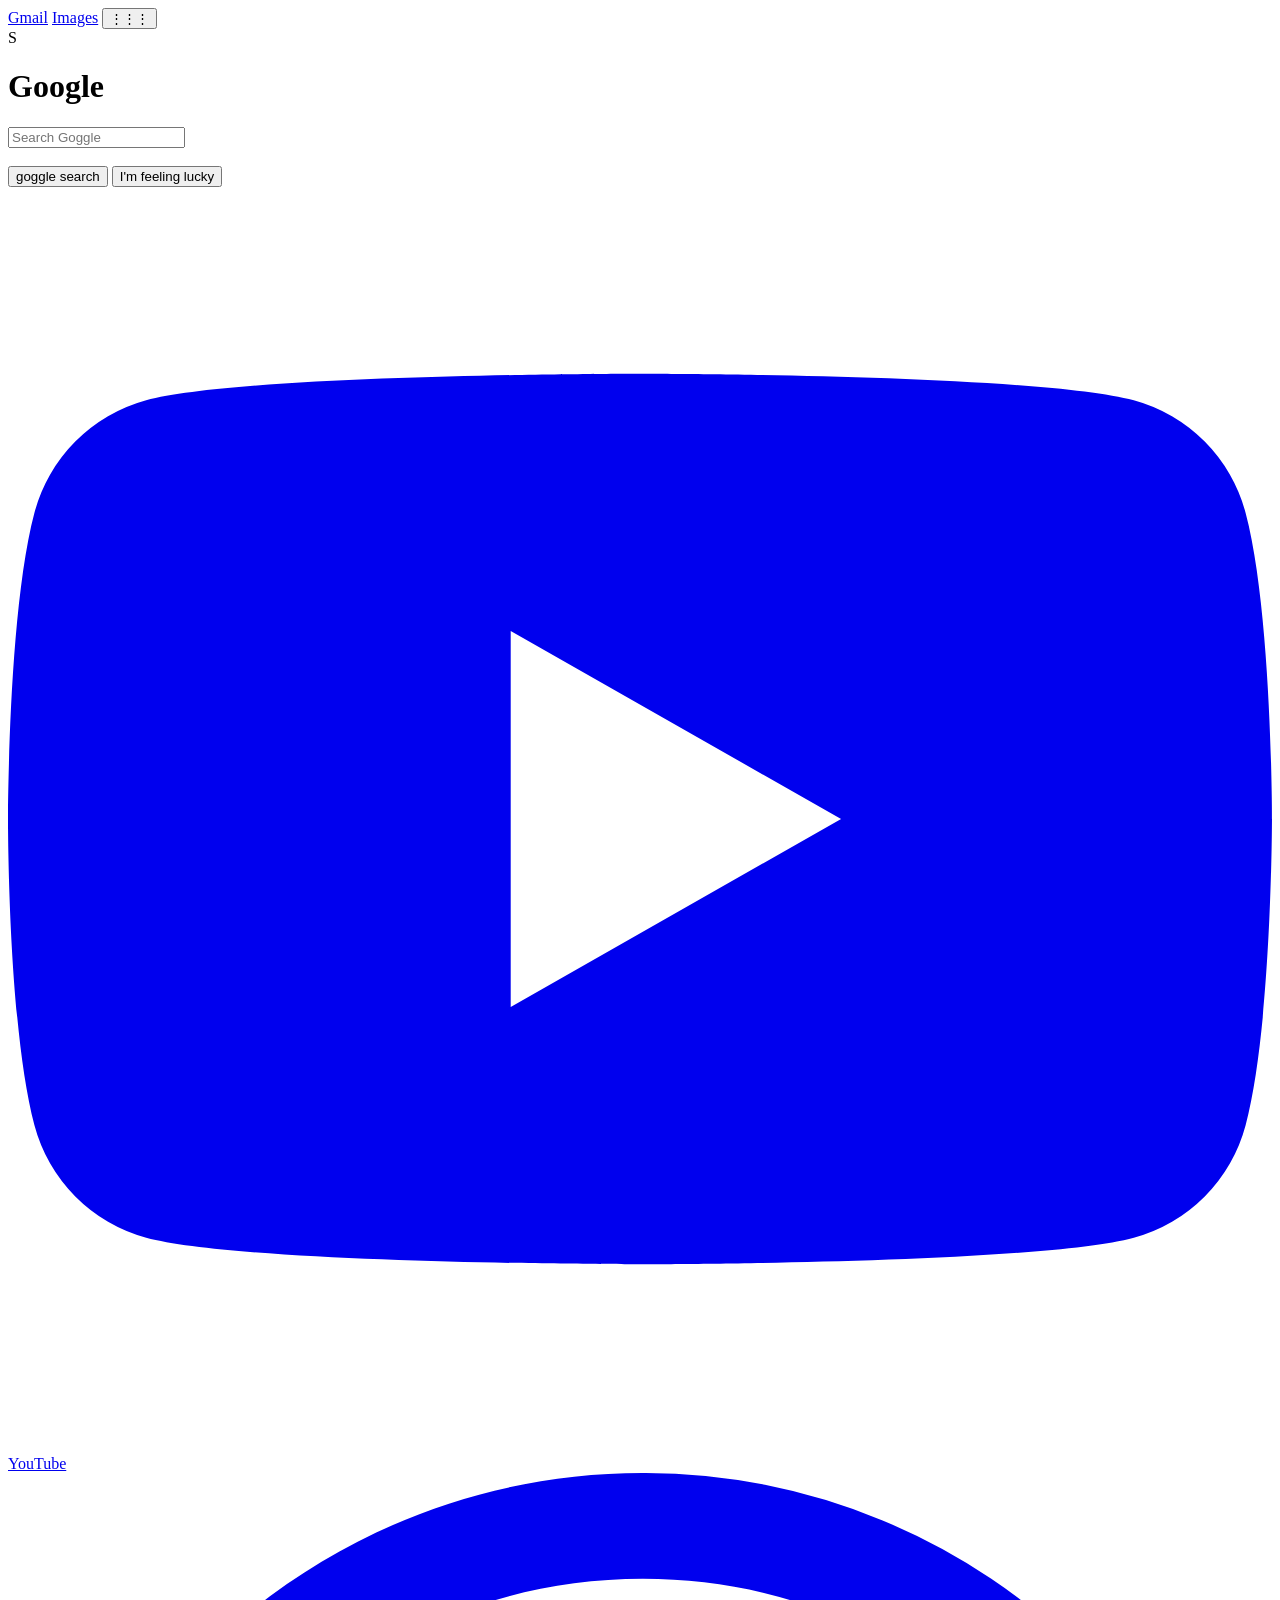
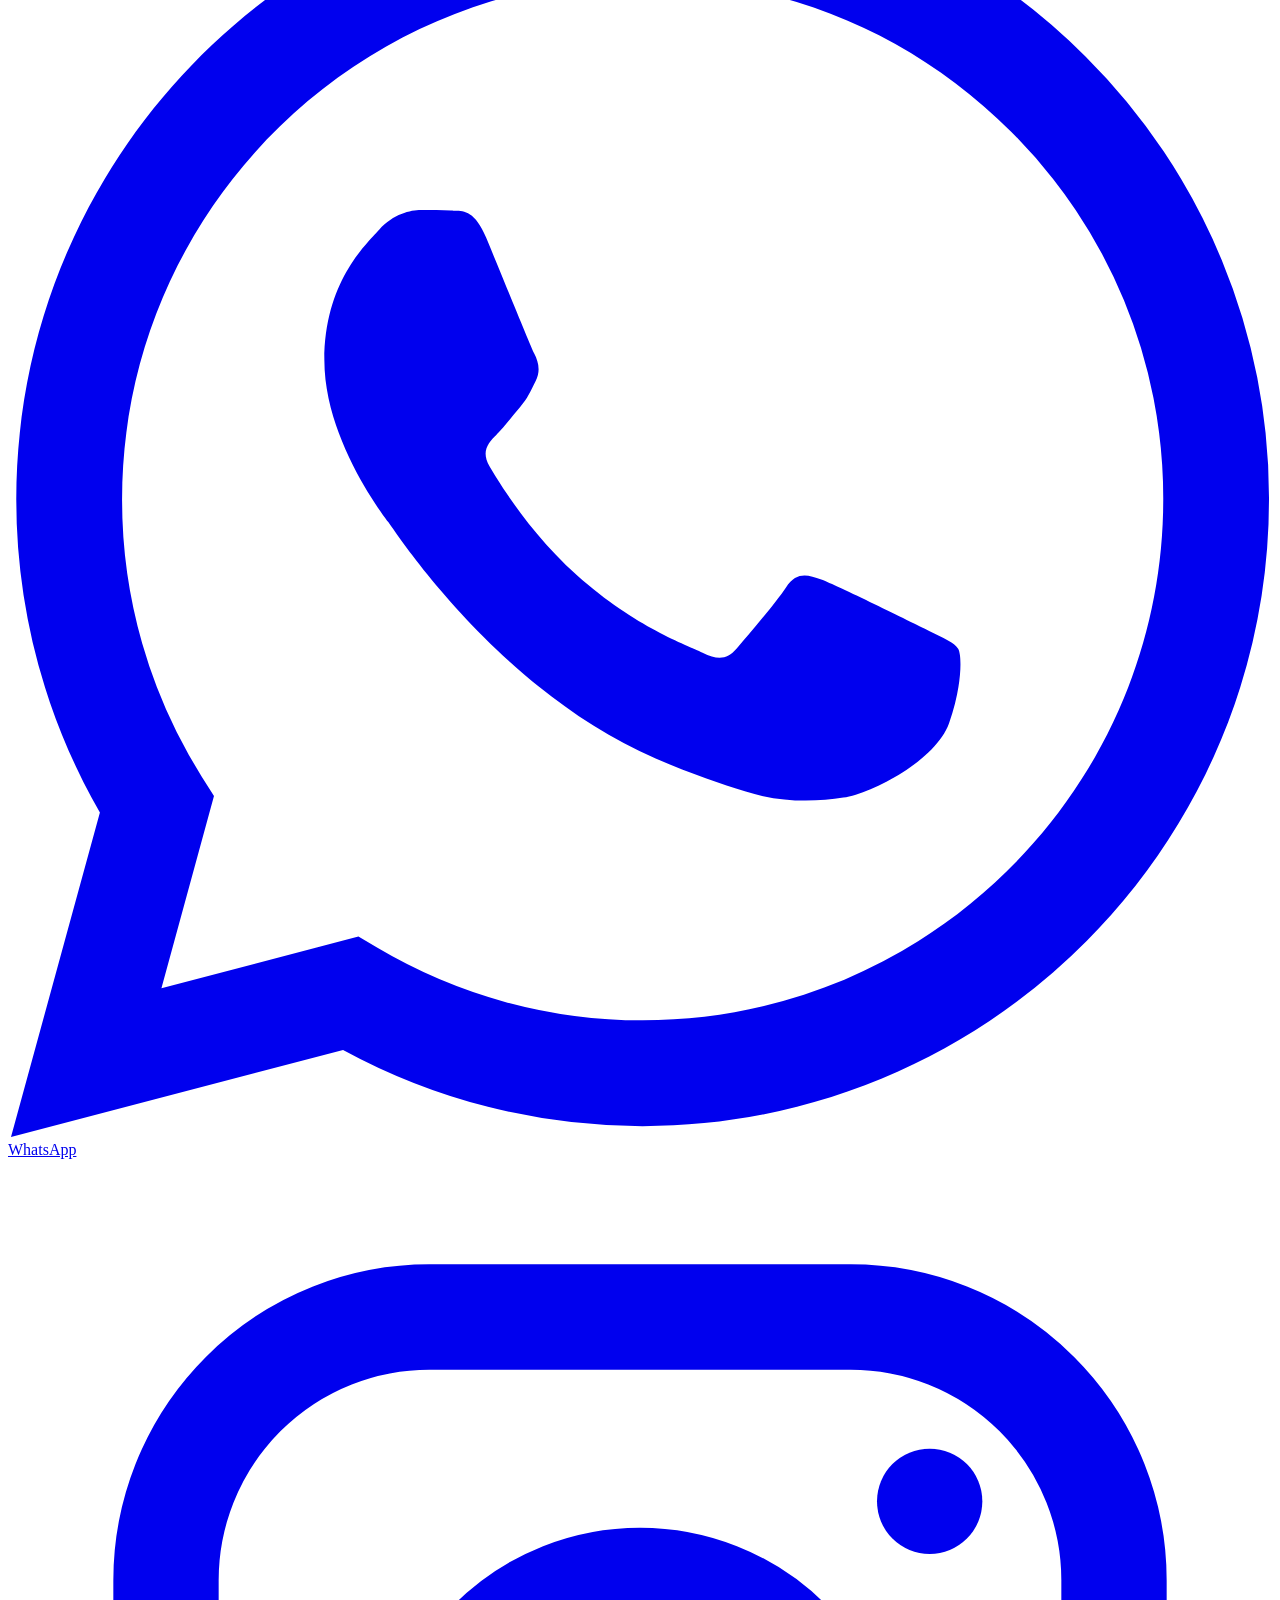
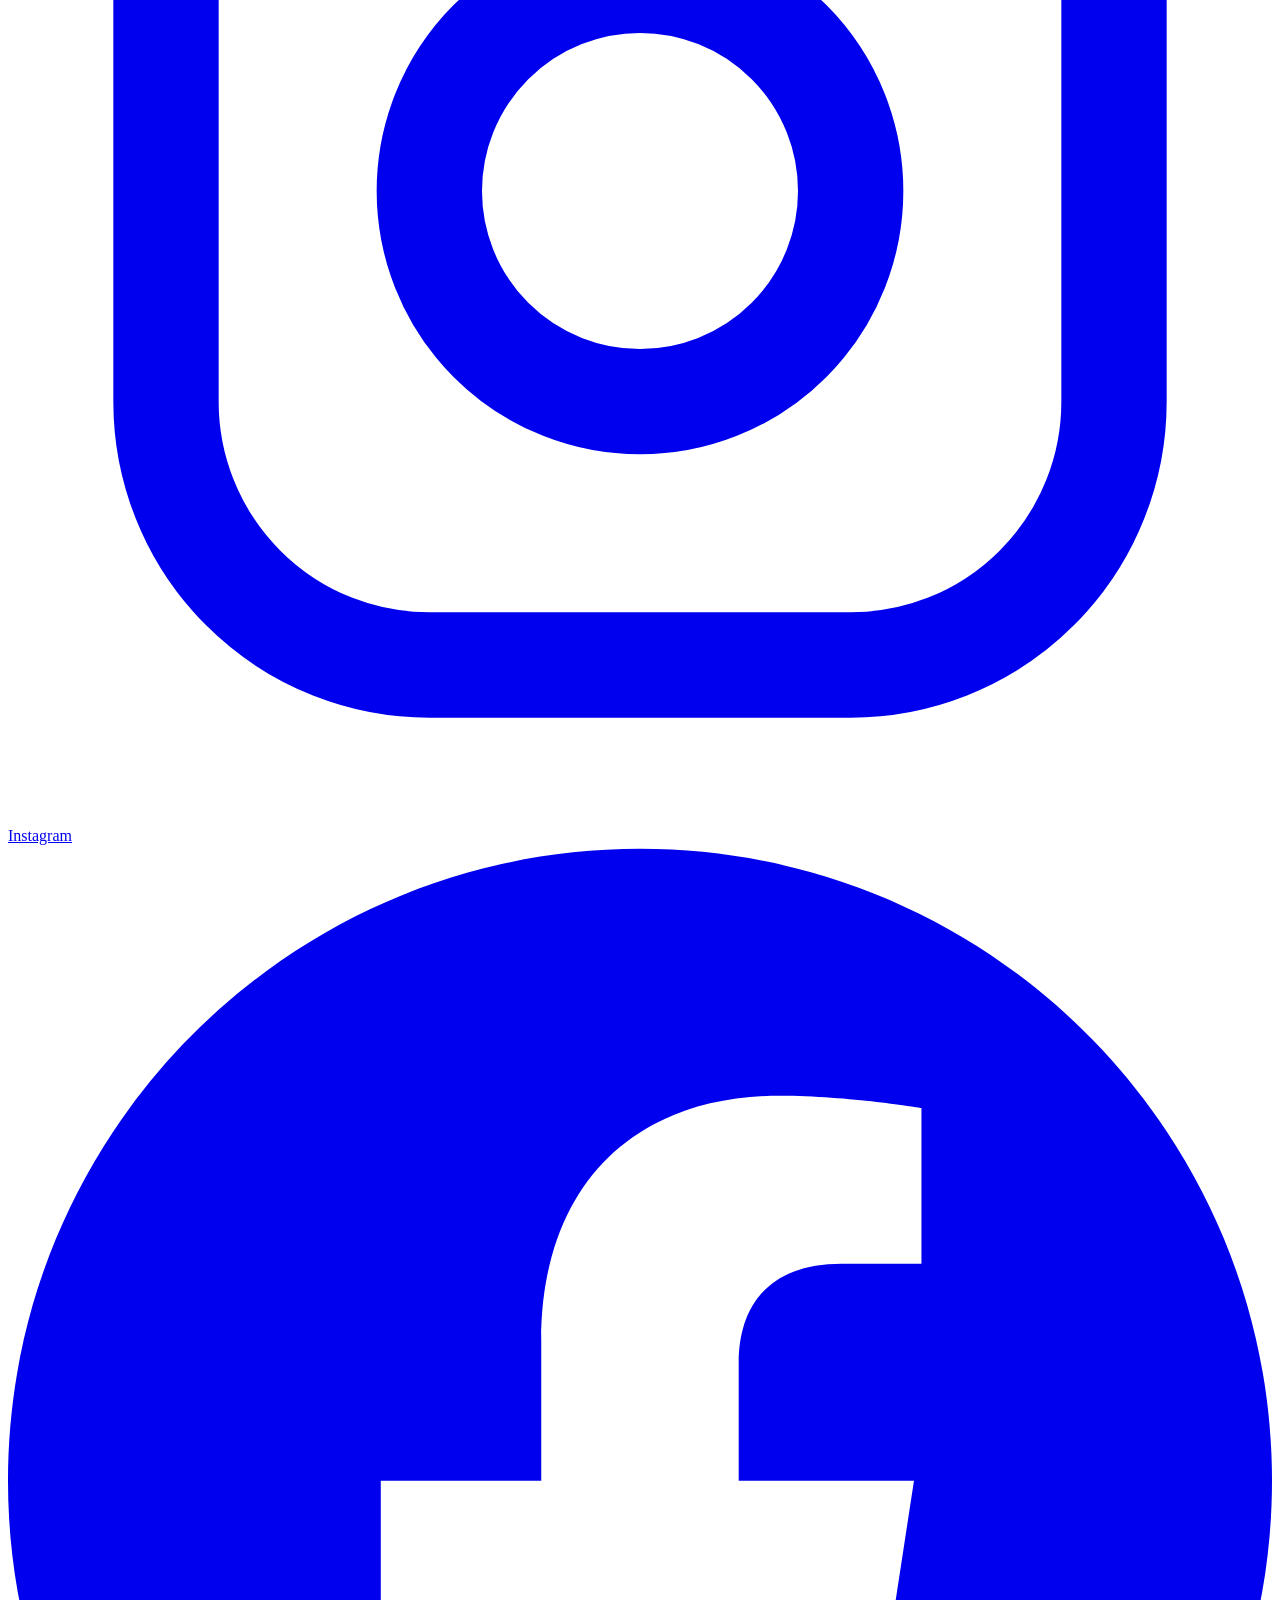
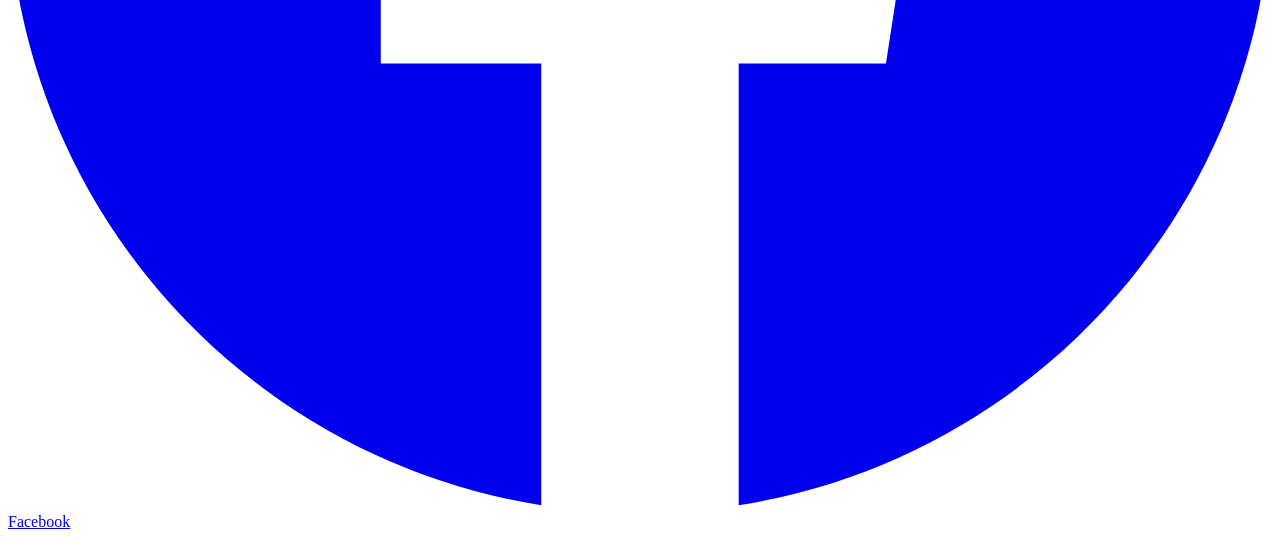
==== index.html @ 663bb2d8 "firrst" ====
<!DOCTYPE html>
<html lang="en">
<head>
    <meta charset="UTF-8">
    <meta name="viewport" content="width=device-width, initial-scale=1.0">
    <title>Goggle Clone</title>
    <link rel="stylesheet" href="Goggleclone.css">
</head>
<body>
    <header class="top-bar">
  <a href="#">Gmail</a>
  <a href="#">Images</a>
  
  <button class="apps" aria-label="Apps">⋮⋮⋮</button>
  <div class="avatar">S</div>
        </header>
    </div>
    <h1>
        <span class="blue">G</span><span class="red">o</span><Span class="orange">o</Span><span class="blue">g</span><span class="green">l</span><span class="red">e</span>

    </h1>
    <form action="https://www.google.com/search" method="GET">
    <input type="search"
    name="q"
    placeholder="Search Goggle" class="input">
    </form>
    <br>
    <button class="bottom">goggle search</button>
    <button class="bottom"> I'm feeling lucky</button>
<div class="shortcuts">

  <a class="shortcut" href="https://www.youtube.com" target="_blank" rel="noopener">
    <span class="tile youtube">
      <svg viewBox="0 0 24 24" fill="currentColor">
        <path d="M23.498 6.186a3.016 3.016 0 0 0-2.122-2.136C19.505 3.545 12 3.545 12 3.545s-7.505 0-9.377.505A3.017 3.017 0 0 0 .502 6.186C0 8.07 0 12 0 12s0 3.93.502 5.814a3.016 3.016 0 0 0 2.122 2.136c1.871.505 9.376.505 9.376.505s7.505 0 9.377-.505a3.015 3.015 0 0 0 2.122-2.136C24 15.93 24 12 24 12s0-3.93-.502-5.814zM9.545 15.568V8.432L15.818 12l-6.273 3.568z"/>
      </svg>
    </span>
    <span class="label">YouTube</span>
  </a>

  <a class="shortcut" href="https://web.whatsapp.com" target="_blank" rel="noopener">
    <span class="tile whatsapp">
      <svg viewBox="0 0 24 24" fill="currentColor">
        <path d="M17.472 14.382c-.297-.149-1.758-.867-2.03-.967-.273-.099-.471-.148-.67.15-.197.297-.767.966-.94 1.164-.173.199-.347.223-.644.075-.297-.15-1.255-.463-2.39-1.475-.883-.788-1.48-1.761-1.653-2.059-.173-.297-.018-.458.13-.606.134-.133.298-.347.446-.52.149-.174.198-.298.298-.497.099-.198.05-.371-.025-.52-.075-.149-.669-1.612-.916-2.207-.242-.579-.487-.5-.669-.51-.173-.008-.371-.01-.57-.01-.198 0-.52.074-.792.372-.272.297-1.04 1.016-1.04 2.479 0 1.462 1.065 2.875 1.213 3.074.149.198 2.096 3.2 5.077 4.487.709.306 1.262.489 1.694.625.712.227 1.36.195 1.871.118.571-.085 1.758-.719 2.006-1.413.248-.694.248-1.289.173-1.413-.074-.124-.272-.198-.57-.347m-5.421 7.403h-.004a9.87 9.87 0 01-5.031-1.378l-.361-.214-3.741.982.998-3.648-.235-.374a9.86 9.86 0 01-1.51-5.26c.001-5.45 4.436-9.884 9.888-9.884 2.64 0 5.122 1.03 6.988 2.898a9.825 9.825 0 012.893 6.994c-.003 5.45-4.437 9.884-9.885 9.884m8.413-18.297A11.815 11.815 0 0012.05 0C5.495 0 .16 5.335.157 11.892c0 2.096.547 4.142 1.588 5.945L.057 24l6.305-1.654a11.882 11.882 0 005.683 1.448h.005c6.554 0 11.89-5.335 11.893-11.893a11.821 11.821 0 00-3.48-8.413z"/>
      </svg>
    </span>
    <span class="label">WhatsApp</span>
  </a>

  <a class="shortcut" href="https://www.instagram.com" target="_blank" rel="noopener">
    <span class="tile instagram">
      <svg viewBox="0 0 24 24" fill="none" stroke="currentColor" stroke-width="2" stroke-linecap="round" stroke-linejoin="round">
        <rect x="3" y="3" width="18" height="18" rx="5"/>
        <circle cx="12" cy="12" r="4"/>
        <circle cx="17.5" cy="6.5" r="1" fill="currentColor" stroke="none"/>
      </svg>
    </span>
    <span class="label">Instagram</span>
  </a>

  <a class="shortcut" href="https://www.facebook.com" target="_blank" rel="noopener">
    <span class="tile facebook">
      <svg viewBox="0 0 24 24" fill="currentColor">
        <path d="M24 12.073c0-6.627-5.373-12-12-12s-12 5.373-12 12c0 5.99 4.388 10.954 10.125 11.854v-8.385H7.078v-3.47h3.047V9.43c0-3.007 1.792-4.669 4.533-4.669 1.312 0 2.686.235 2.686.235v2.953H15.83c-1.491 0-1.956.925-1.956 1.874v2.25h3.328l-.532 3.47h-2.796v8.385C19.612 23.027 24 18.062 24 12.073z"/>
      </svg>
    </span>
    <span class="label">Facebook</span>
  </a>

</div>
    
</body>
</html>
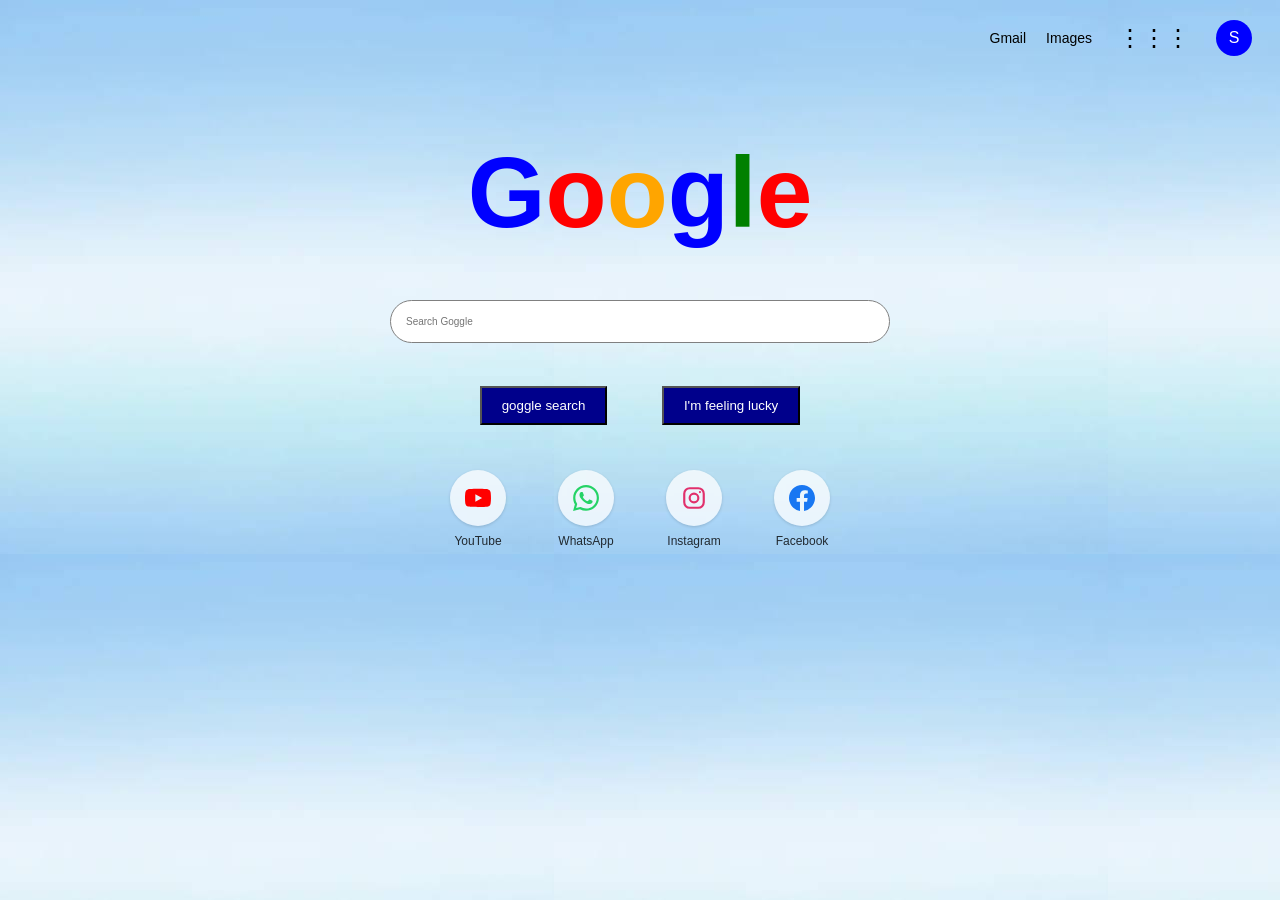
==== commit a80edb52: "fir" ====
--- a/index.html
+++ b/index.html
@@ -4,7 +4,7 @@
     <meta charset="UTF-8">
     <meta name="viewport" content="width=device-width, initial-scale=1.0">
     <title>Goggle Clone</title>
-    <link rel="stylesheet" href="Goggleclone.css">
+    <link rel="stylesheet" href="goggleclone.css">
 </head>
 <body>
     <header class="top-bar">
@@ -14,7 +14,6 @@
   <button class="apps" aria-label="Apps">⋮⋮⋮</button>
   <div class="avatar">S</div>
         </header>
-    </div>
     <h1>
         <span class="blue">G</span><span class="red">o</span><Span class="orange">o</Span><span class="blue">g</span><span class="green">l</span><span class="red">e</span>
 
--- a/goggleclone.css
+++ b/goggleclone.css
@@ -0,0 +1,121 @@
+.top-bar {
+  display: flex;
+  justify-content: flex-end;
+  align-items: center;
+  gap: 20px;
+  padding: 12px 20px;
+}
+.apps {
+  background: none;
+  border: none;
+  font-size: 24px;
+  cursor: pointer;
+}
+
+
+.top-bar a {
+  color:black;
+  text-decoration: none;
+  font-size: 14px;
+}
+
+.avatar {
+  width: 36px;
+  height: 36px;
+  border-radius: 50%;
+  background: blue;
+  color: white;
+  display: flex;
+  align-items: center; 
+  justify-content: center; 
+  font-size: 16px;
+  cursor: pointer;
+  user-select: none;
+}
+ body{
+            font-family: Arial, Helvetica, sans-serif;
+            text-align: center;
+            background-image: url('my guy 2.jpeg')            
+        }
+        h1 {
+            font-size: 100px;
+            margin-bottom:50px;
+        }
+        input{
+            width: 500px;
+            font-size: 10px;
+            padding: 15px;
+        }
+        .bottom {
+            margin: 25px;
+            padding: 10px 20px;
+            background: darkblue;
+            color: white;
+
+        }
+        .blue {
+            color: blue;
+        }
+        .red {
+            color: red;
+        }
+        .orange{
+            color:orange;
+        }
+        .green {
+            color: green;
+        }
+        .input {
+            border-radius: 26px;
+            box-shadow: 1px gray;
+            border: 0.5px solid gray;
+        }  
+        .shortcuts {
+  display: flex;
+  justify-content: center;   /* centres the row */
+  flex-wrap: wrap;
+  gap: 24px;
+  margin-top: 20px;
+}
+
+.shortcut {
+  display: flex;
+  flex-direction: column;
+  align-items: center;
+  width: 84px;
+  text-decoration: none;
+  font-family: Arial, sans-serif;
+}
+
+/* round tile */
+.tile {
+  width: 56px;
+  height: 56px;
+  border-radius: 50%;
+  background: rgba(255, 255, 255, 0.75);
+  box-shadow: 0 1px 3px rgba(0, 0, 0, 0.15);
+  display: flex;
+  align-items: center;
+  justify-content: center;
+  transition: transform 0.2s, background 0.2s;
+}
+
+.tile svg { width: 26px; height: 26px; }
+
+.shortcut:hover .tile {
+  background: #fff;
+  transform: translateY(-2px);
+}
+
+.label {
+  margin-top: 8px;
+  font-size: 12px;
+  color: rgba(0, 0, 0, 0.8);
+  text-align: center;
+}
+
+/* brand colours */
+.youtube   { color: #FF0000; }
+.whatsapp  { color: #25D366; }
+.instagram { color: #E1306C; }
+.facebook  { color: #1877F2; }
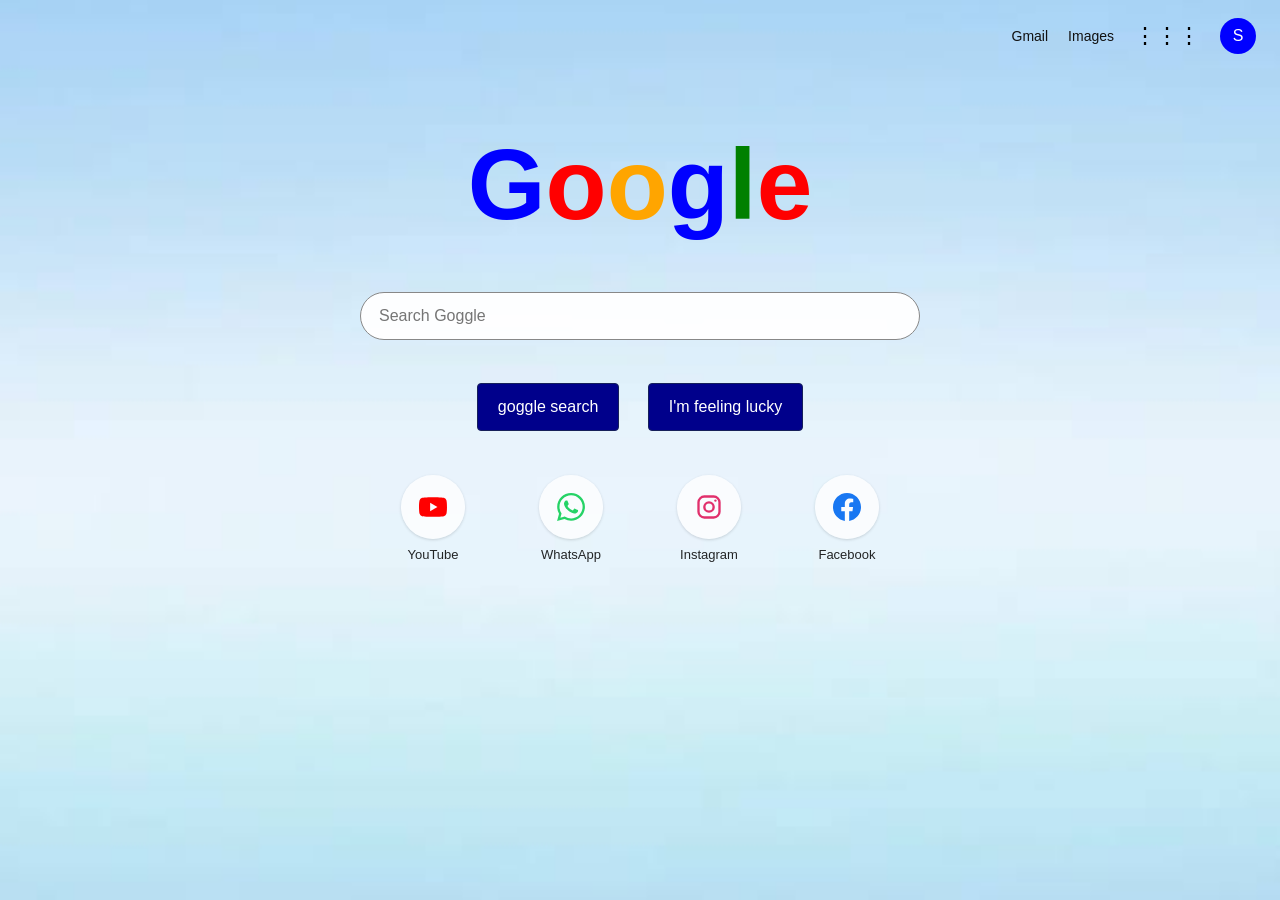
==== commit 55d8b24c: "stich2" ====
--- a/index.html
+++ b/index.html
@@ -26,7 +26,8 @@
     <br>
     <button class="bottom">goggle search</button>
     <button class="bottom"> I'm feeling lucky</button>
-<div class="shortcuts">
+
+    <div class="shortcuts">
 
   <a class="shortcut" href="https://www.youtube.com" target="_blank" rel="noopener">
     <span class="tile youtube">
--- a/goggleclone.css
+++ b/goggleclone.css
@@ -1,98 +1,129 @@
+* {
+  box-sizing: border-box;
+}
+
+body {
+  min-height: 100vh;
+  min-height: 100svh;
+  margin: 0;
+  padding: 0 16px 32px;
+  font-family: Arial, Helvetica, sans-serif;
+  text-align: center;
+  background-image: url('my guy 2.jpeg');
+  background-position: center;
+  background-size: cover;
+  background-repeat: no-repeat;
+}
+
 .top-bar {
+  width: calc(100% + 32px);
+  margin-left: -16px;
+  min-height: 60px;
   display: flex;
   justify-content: flex-end;
   align-items: center;
-  gap: 20px;
-  padding: 12px 20px;
-}
+  gap: 16px;
+  padding: 10px 16px;
+}
+
+.top-bar a {
+  color: #111;
+  text-decoration: none;
+  font-size: 14px;
+}
+
 .apps {
+  min-width: 36px;
+  min-height: 36px;
+  padding: 0;
   background: none;
   border: none;
-  font-size: 24px;
+  font-size: 22px;
   cursor: pointer;
-}
-
-
-.top-bar a {
-  color:black;
-  text-decoration: none;
-  font-size: 14px;
 }
 
 .avatar {
   width: 36px;
   height: 36px;
+  flex: 0 0 36px;
   border-radius: 50%;
   background: blue;
   color: white;
   display: flex;
-  align-items: center; 
-  justify-content: center; 
+  align-items: center;
+  justify-content: center;
   font-size: 16px;
   cursor: pointer;
   user-select: none;
 }
- body{
-            font-family: Arial, Helvetica, sans-serif;
-            text-align: center;
-            background-image: url('my guy 2.jpeg')            
-        }
-        h1 {
-            font-size: 100px;
-            margin-bottom:50px;
-        }
-        input{
-            width: 500px;
-            font-size: 10px;
-            padding: 15px;
-        }
-        .bottom {
-            margin: 25px;
-            padding: 10px 20px;
-            background: darkblue;
-            color: white;
-
-        }
-        .blue {
-            color: blue;
-        }
-        .red {
-            color: red;
-        }
-        .orange{
-            color:orange;
-        }
-        .green {
-            color: green;
-        }
-        .input {
-            border-radius: 26px;
-            box-shadow: 1px gray;
-            border: 0.5px solid gray;
-        }  
-        .shortcuts {
-  display: flex;
-  justify-content: center;   /* centres the row */
-  flex-wrap: wrap;
-  gap: 24px;
-  margin-top: 20px;
+
+h1 {
+  margin: 72px 0 28px;
+  font-size: 64px;
+  line-height: 1;
+}
+
+form {
+  width: 100%;
+  max-width: 560px;
+  margin-right: auto;
+  margin-left: auto;
+}
+
+input {
+  width: 100%;
+  height: 48px;
+  padding: 0 18px;
+  font-size: 16px;
+}
+
+.input {
+  border-radius: 26px;
+  border: 1px solid #888;
+  background: rgba(255, 255, 255, 0.96);
+}
+
+.bottom {
+  min-height: 42px;
+  margin: 16px 4px 0;
+  padding: 10px 14px;
+  border: 1px solid #16205a;
+  border-radius: 4px;
+  background: darkblue;
+  color: white;
+  font-size: 14px;
+  cursor: pointer;
+}
+
+.blue { color: blue; }
+.red { color: red; }
+.orange { color: orange; }
+.green { color: green; }
+
+.shortcuts {
+  width: 100%;
+  max-width: 408px;
+  display: grid;
+  grid-template-columns: repeat(4, minmax(0, 1fr));
+  justify-items: center;
+  gap: 16px 8px;
+  margin: 36px auto 0;
 }
 
 .shortcut {
+  width: 100%;
   display: flex;
   flex-direction: column;
   align-items: center;
-  width: 84px;
   text-decoration: none;
   font-family: Arial, sans-serif;
 }
 
-/* round tile */
 .tile {
-  width: 56px;
-  height: 56px;
+  width: 52px;
+  height: 52px;
   border-radius: 50%;
-  background: rgba(255, 255, 255, 0.75);
+  background: rgba(255, 255, 255, 0.78);
   box-shadow: 0 1px 3px rgba(0, 0, 0, 0.15);
   display: flex;
   align-items: center;
@@ -100,7 +131,10 @@
   transition: transform 0.2s, background 0.2s;
 }
 
-.tile svg { width: 26px; height: 26px; }
+.tile svg {
+  width: 24px;
+  height: 24px;
+}
 
 .shortcut:hover .tile {
   background: #fff;
@@ -109,13 +143,101 @@
 
 .label {
   margin-top: 8px;
-  font-size: 12px;
-  color: rgba(0, 0, 0, 0.8);
+  font-size: 11px;
+  color: rgba(0, 0, 0, 0.85);
   text-align: center;
 }
 
-/* brand colours */
-.youtube   { color: #FF0000; }
-.whatsapp  { color: #25D366; }
-.instagram { color: #E1306C; }
-.facebook  { color: #1877F2; }+.youtube { color: #ff0000; }
+.whatsapp { color: #25d366; }
+.instagram { color: #e1306c; }
+.facebook { color: #1877f2; }
+
+@media (min-width: 600px) {
+  body {
+    padding: 0 24px 40px;
+  }
+
+  .top-bar {
+    width: calc(100% + 48px);
+    margin-left: -24px;
+    min-height: 72px;
+    gap: 20px;
+    padding: 12px 24px;
+  }
+
+  h1 {
+    margin: 55px 0 50px;
+    font-size: 100px;
+    line-height: normal;
+  }
+
+  .bottom {
+    min-height: 48px;
+    margin: 25px 12px 0;
+    padding: 10px 20px;
+    font-size: 16px;
+  }
+
+  .shortcuts {
+    max-width: 480px;
+    gap: 24px;
+    margin: 44px auto 0;
+  }
+
+  .shortcut {
+    width: 84px;
+  }
+
+  .tile {
+    width: 64px;
+    height: 64px;
+  }
+
+  .tile svg {
+    width: 28px;
+    height: 28px;
+  }
+
+  .label {
+    font-size: 13px;
+  }
+}
+
+@media (min-width: 1200px) {
+  .shortcuts {
+    max-width: 520px;
+    gap: 32px;
+  }
+}
+
+@media (min-width: 2000px) {
+  .top-bar {
+    min-height: 88px;
+    padding-right: 40px;
+    padding-left: 40px;
+  }
+
+  h1 {
+    margin-top: 100px;
+    font-size: 112px;
+  }
+
+  form {
+    max-width: 640px;
+  }
+
+  input {
+    height: 56px;
+  }
+
+  .shortcuts {
+    max-width: 600px;
+    margin-top: 56px;
+  }
+
+  .tile {
+    width: 72px;
+    height: 72px;
+  }
+}
